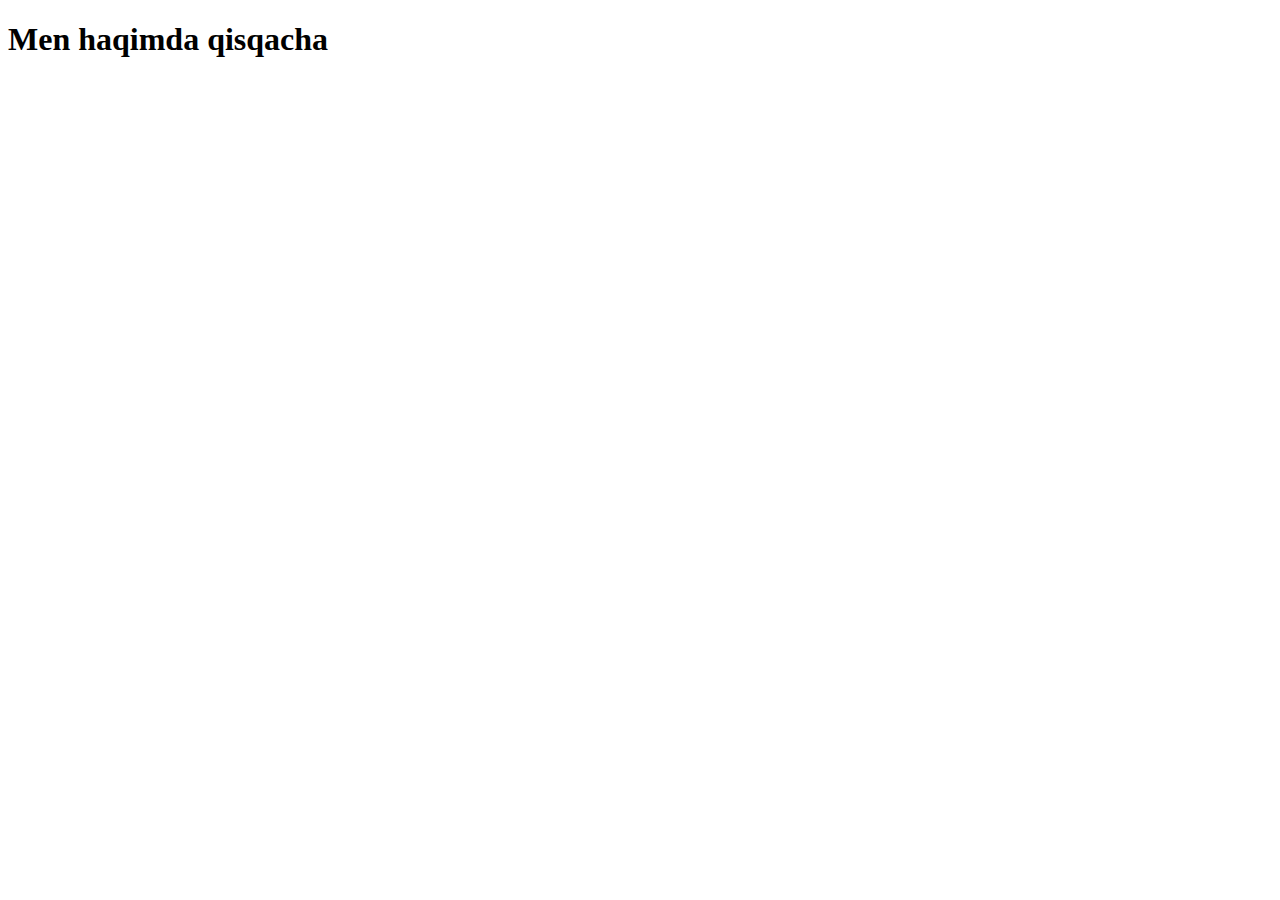
==== templates/briefly_about_me.html @ cbf0b670 "Its my life" ====
<!DOCTYPE html>
<html lang="en">
<head>
    <meta charset="UTF-8">
    <meta name="viewport" content="width=device-width, initial-scale=1.0">
    <title>Briefly about me</title>
</head>
<body>
    <h1>Men haqimda qisqacha</h1>
</body>
</html>
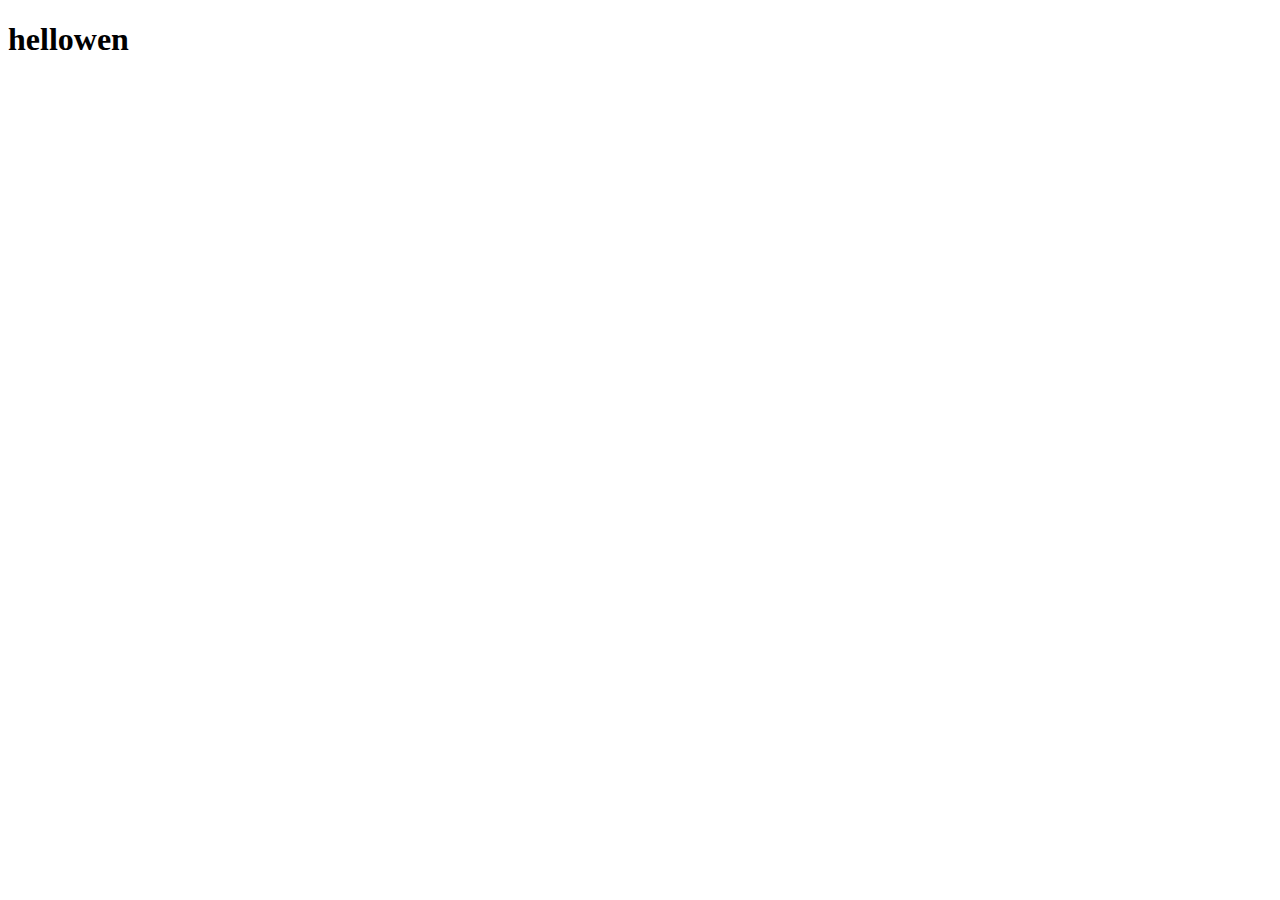
==== commit 528dcc02: "going..." ====
--- a/templates/briefly_about_me.html
+++ b/templates/briefly_about_me.html
@@ -1,11 +1,14 @@
 <!DOCTYPE html>
 <html lang="en">
 <head>
+    <link rel="style" href="template_styles/style_briefly_about_me.css">
     <meta charset="UTF-8">
     <meta name="viewport" content="width=device-width, initial-scale=1.0">
     <title>Briefly about me</title>
 </head>
 <body>
-    <h1>Men haqimda qisqacha</h1>
+    <h1>hellowen</h1>
+    <div class="global"></div>
+    
 </body>
 </html>--- a/templates/template_styles/style_briefly_about_me.css
+++ b/templates/template_styles/style_briefly_about_me.css
@@ -0,0 +1,16 @@
+.global{
+    width: 100%;
+    height: 100%;
+    background-color: aqua;
+}
+
+.personal{
+    width: 40px;
+    height: 100px;
+    background-color: blueviolet;
+}
+.about{
+    width: 60px;
+    height: 100px;
+    background-color: blue;
+}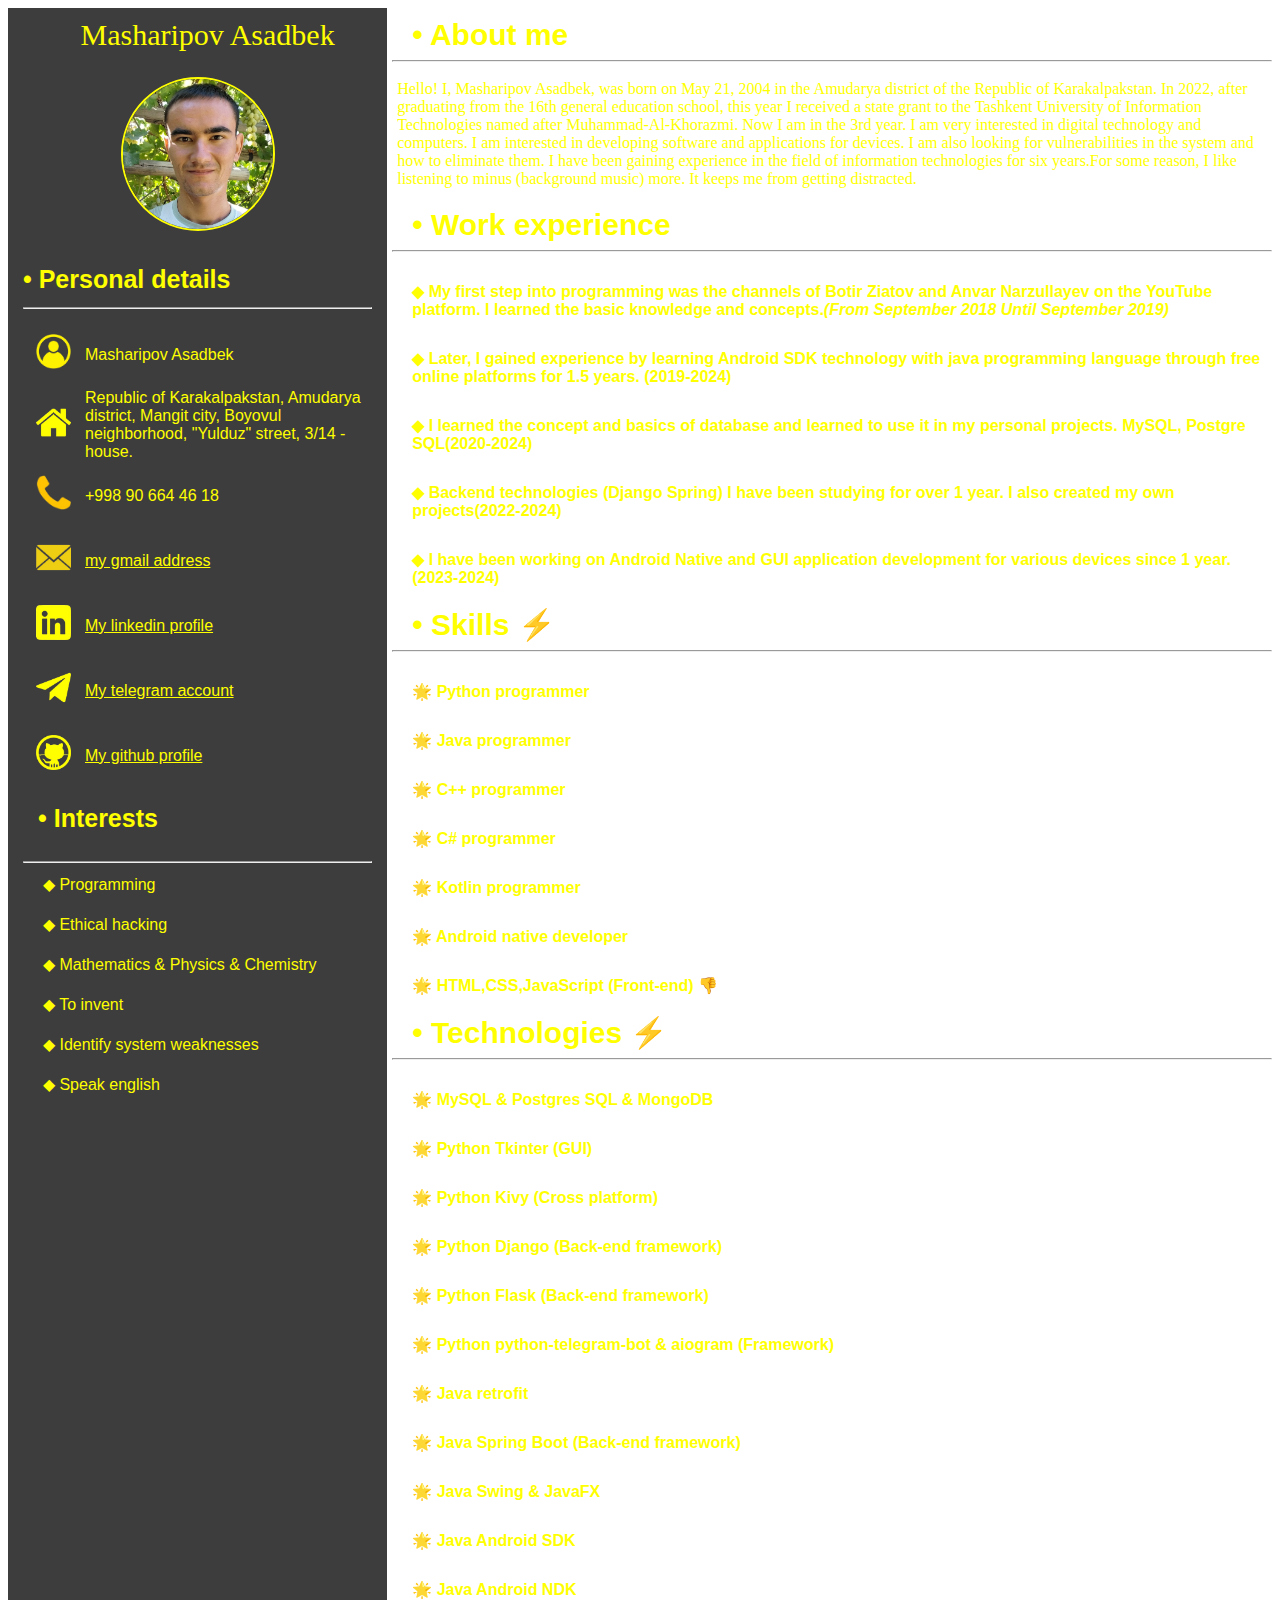
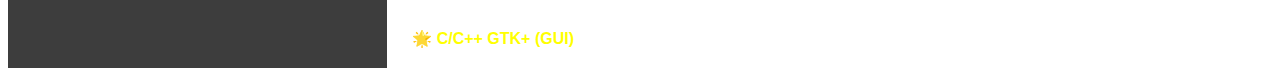
==== commit bafd3122: "we have finished the user interface" ====
--- a/templates/briefly_about_me.html
+++ b/templates/briefly_about_me.html
@@ -1,14 +1,221 @@
 <!DOCTYPE html>
 <html lang="en">
 <head>
-    <link rel="style" href="template_styles/style_briefly_about_me.css">
+    <link rel="stylesheet" href="template_styles/style_briefly_about_me.css">
     <meta charset="UTF-8">
     <meta name="viewport" content="width=device-width, initial-scale=1.0">
     <title>Briefly about me</title>
 </head>
 <body>
-    <h1>hellowen</h1>
-    <div class="global"></div>
-    
+    <div class="global">
+        <div class="personal">
+            <div class="name">Masharipov Asadbek</div>
+            <div class="for_image">
+                <img class="image" src="template_styles/template_images/me.jpg">
+            </div>
+            <div class="p_data">• Personal details
+                <hr>
+                <table>
+
+                    <tr>
+                        <td class="user_l">
+                            <img class="logo" src="template_styles/template_images/user.png">
+                        </td>
+                        <td class="user_d">Masharipov Asadbek</td>
+                    </tr>
+
+                    <tr>
+                        <td class="user_l">
+                            <img class="logo" src="template_styles/template_images/home.png">
+                        </td>
+                        <td class="user_d">Republic of Karakalpakstan, Amudarya district, Mangit city, Boyovul neighborhood,
+                            "Yulduz" street, 3/14 - house.</td>
+                    </tr>
+
+                    <tr>
+                        <td class="user_l">
+                            <img class="logo" src="template_styles/template_images/phone.png">
+                        </td>
+                        <td class="user_d">+998 90 664 46 18</td>
+                    </tr>
+
+                    <tr>
+                        <td class="user_l">
+                            <img class="logo" src="template_styles/template_images/gmail.png">
+                        </td>
+                        <td class="user_d">
+                            <a class="likn_" href="mailto:gnometerminal026@gmail.com?subject=Mavzu&body=Xabar matni" target="_blank">
+                                my gmail address
+                              </a>
+                        </td>
+                    </tr>
+
+                    <tr>
+                        <td class="user_l">
+                            <img class="logo" src="template_styles/template_images/linkedin.png">
+                        </td>
+                        <td class="user_d">
+                            <a class="likn_" target="_blank" href="https://www.linkedin.com/in/gnome-terminal-b15299329?utm_source=share&utm_campaign=share_via&utm_content=profile&utm_medium=android_app">
+                                My linkedin profile
+                            </a>
+                        </td>
+                    </tr>
+
+                    <tr>
+                        <td class="user_l">
+                            <img class="logo" src="template_styles/template_images/telegram.png">
+                        </td>
+                        <td class="user_d">
+                            <a class="likn_" target="_blank" href="https://t.me/gnomet26">
+                                My telegram account
+                            </a>
+                        </td>
+                    </tr>
+
+                    <tr>
+                        <td class="user_l">
+                            <img class="logo" src="template_styles/template_images/github.png">
+                        </td>
+                        <td class="user_d">
+                            <a class="likn_" target="_blank" href="https://github.com/Gnomet26?tab=repositories">
+                                My github profile
+                            </a>
+                        </td>
+                    </tr>
+
+                </table>
+                <div class="p_data">• Interests
+                </div>
+                <hr>
+                <div class="list_">
+                    ◆ Programming
+                </div>
+                <div class="list_">
+                    ◆ Ethical hacking
+                </div>
+                <div class="list_">
+                    ◆ Mathematics & Physics & Chemistry
+                </div>
+                <div class="list_">
+                    ◆ To invent
+                </div>
+                <div class="list_">
+                    ◆ Identify system weaknesses
+                </div>
+
+                <div class="list_">
+                    ◆ Speak english
+                </div>
+            </div>
+        </div>
+        <div class="about">
+
+            <div class="about_me">• About me</div>
+
+            <hr style="margin-left: 5px;">
+
+            <div class="about_me_text">Hello! I, Masharipov Asadbek, was born on May 21, 2004 in the Amudarya district of the Republic of Karakalpakstan. In 2022, after graduating from the 16th general education school, this year I received a state grant to the Tashkent University of Information Technologies named after Muhammad-Al-Khorazmi. Now I am in the 3rd year. I am very interested in digital technology and computers. I am interested in developing software and applications for devices. I am also looking for vulnerabilities in the system and how to eliminate them. I have been gaining experience in the field of information technologies for six years.For some reason, I like listening to minus (background music) more. It keeps me from getting distracted.</div>
+
+            <div class="about_me">• Work experience</div>
+
+            <hr style="margin-left: 5px;">
+
+            <div class="work_experience_text">
+                ◆  My first step into programming was the channels of Botir Ziatov and Anvar Narzullayev on the YouTube platform. I learned the basic knowledge and concepts.<i>(From September 2018 Until September 2019)</i>
+            </div>
+            <div class="work_experience_text">
+                ◆  Later, I gained experience by learning Android SDK technology with java programming language through free online platforms for 1.5 years. (2019-2024)
+            </div>
+            <div class="work_experience_text">
+                ◆  I learned the concept and basics of database and learned to use it in my personal projects. MySQL, Postgre SQL(2020-2024)
+            </div>
+            <div class="work_experience_text">
+                ◆  Backend technologies (Django Spring) I have been studying for over 1 year. I also created my own projects(2022-2024)
+            </div>
+            <div class="work_experience_text">
+                ◆  I have been working on Android Native and GUI application development for various devices since 1 year.(2023-2024)
+            </div>
+
+            <div class="about_me">• Skills ⚡</div>
+
+            <hr style="margin-left: 5px;">
+
+            <div class="work_experience_text">
+                🌟 Python programmer
+            </div>
+            <div class="work_experience_text">
+                🌟 Java programmer
+            </div>
+            <div class="work_experience_text">
+                🌟 C++ programmer
+            </div>
+            <div class="work_experience_text">
+                🌟 C# programmer
+            </div>
+            <div class="work_experience_text">
+                🌟 Kotlin programmer
+            </div>
+            <div class="work_experience_text">
+                🌟 Android native developer
+            </div>
+            <div class="work_experience_text">
+                🌟 HTML,CSS,JavaScript (Front-end) 👎
+            </div>
+
+            <div class="about_me">• Technologies ⚡</div>
+
+            <hr style="margin-left: 5px;">
+
+            <div class="work_experience_text">
+                🌟 MySQL & Postgres SQL & MongoDB
+            </div>
+
+            <div class="work_experience_text">
+                🌟 Python Tkinter (GUI)
+            </div>
+
+            <div class="work_experience_text">
+                🌟 Python Kivy (Cross platform)
+            </div>
+
+            <div class="work_experience_text">
+                🌟 Python Django (Back-end framework)
+            </div>
+
+            <div class="work_experience_text">
+                🌟 Python Flask (Back-end framework)
+            </div>
+
+            <div class="work_experience_text">
+                🌟 Python python-telegram-bot & aiogram (Framework)
+            </div>
+
+            <div class="work_experience_text">
+                🌟 Java retrofit
+            </div>
+            <div class="work_experience_text">
+                🌟 Java Spring Boot (Back-end framework)
+            </div>
+            <div class="work_experience_text">
+                🌟 Java Swing & JavaFX
+            </div>
+
+            <div class="work_experience_text">
+                🌟 Java Android SDK 
+            </div>
+            <div class="work_experience_text">
+                🌟 Java Android NDK
+            </div>
+
+            <div class="work_experience_text">
+                🌟 C/C++ GTK+ (GUI)
+            </div>
+
+
+
+
+
+        </div>
+    </div>
 </body>
 </html>--- a/templates/template_styles/style_briefly_about_me.css
+++ b/templates/template_styles/style_briefly_about_me.css
@@ -1,16 +1,107 @@
 .global{
     width: 100%;
-    height: 100%;
-    background-color: aqua;
+    height: auto;
+    display: flex;
+}
+.personal{
+    width: 30%;
+    height: auto;
+    background-color: rgb(61, 61, 61);
+}
+.about{
+    width: 70%;
+    height: auto;
 }
 
-.personal{
-    width: 40px;
-    height: 100px;
-    background-color: blueviolet;
+.name{
+    text-align: center;
+    width: 100%;
+    height: auto;
+    font-size: 30px;
+    color: yellow;
+    padding: 10px;
 }
-.about{
-    width: 60px;
-    height: 100px;
-    background-color: blue;
+
+.for_image{
+    text-align: center;
+}
+
+.image{
+    width: 150px;
+    height: 150px;
+    border: solid;
+    border-radius: 50%;
+    overflow: hidden;
+    margin: 15px;
+    border-color: yellow;
+    border-width: 2px;
+}
+
+.p_data{
+    font-size: 25px;
+    padding: 15px;
+    font-family: Arial, Helvetica, sans-serif;
+    font-weight: bold;
+    color: yellow;
+}
+
+.logo{
+    width: 35px;
+    height: 35px;
+    padding: 10px;
+    background-color: rgb(61, 61, 61);
+}
+
+.user_d{
+    background-color: rgb(61, 61, 61);
+    font-size: 16px;
+    font-weight: normal;
+    font-family: Arial, Helvetica, sans-serif;
+
+}
+
+.likn_{
+    color: yellow;
+}
+
+.list_{
+    width: auto;
+    height: 30px;
+    color: yellow;
+    font-size: 16px;
+    font-family: Arial, Helvetica, sans-serif;
+    font-weight: normal;
+    margin-left: 20px;
+    margin-top: 10px;
+
+}
+
+.about_me{
+    color: yellow;
+    font-size: 30px;
+    font-family: Arial, Helvetica, sans-serif;
+    font-weight: bold;
+    margin-left: 25px;
+    margin-top: 10px;
+}
+
+.about_me_text{
+    color: yellow;
+    width: auto;
+    height: auto;
+    padding: 10px;
+    font-family: 'Times New Roman', Times, serif;
+    font-size: 16px;
+    font-weight: normal;
+}
+
+.work_experience_text{
+    color: yellow;
+    font-size: 16px;
+    font-weight: bold;
+    font-family: Arial, Helvetica, sans-serif;
+    margin-left: 25px;
+    margin-top: 30px;
+    margin-bottom: 20px;
+
 }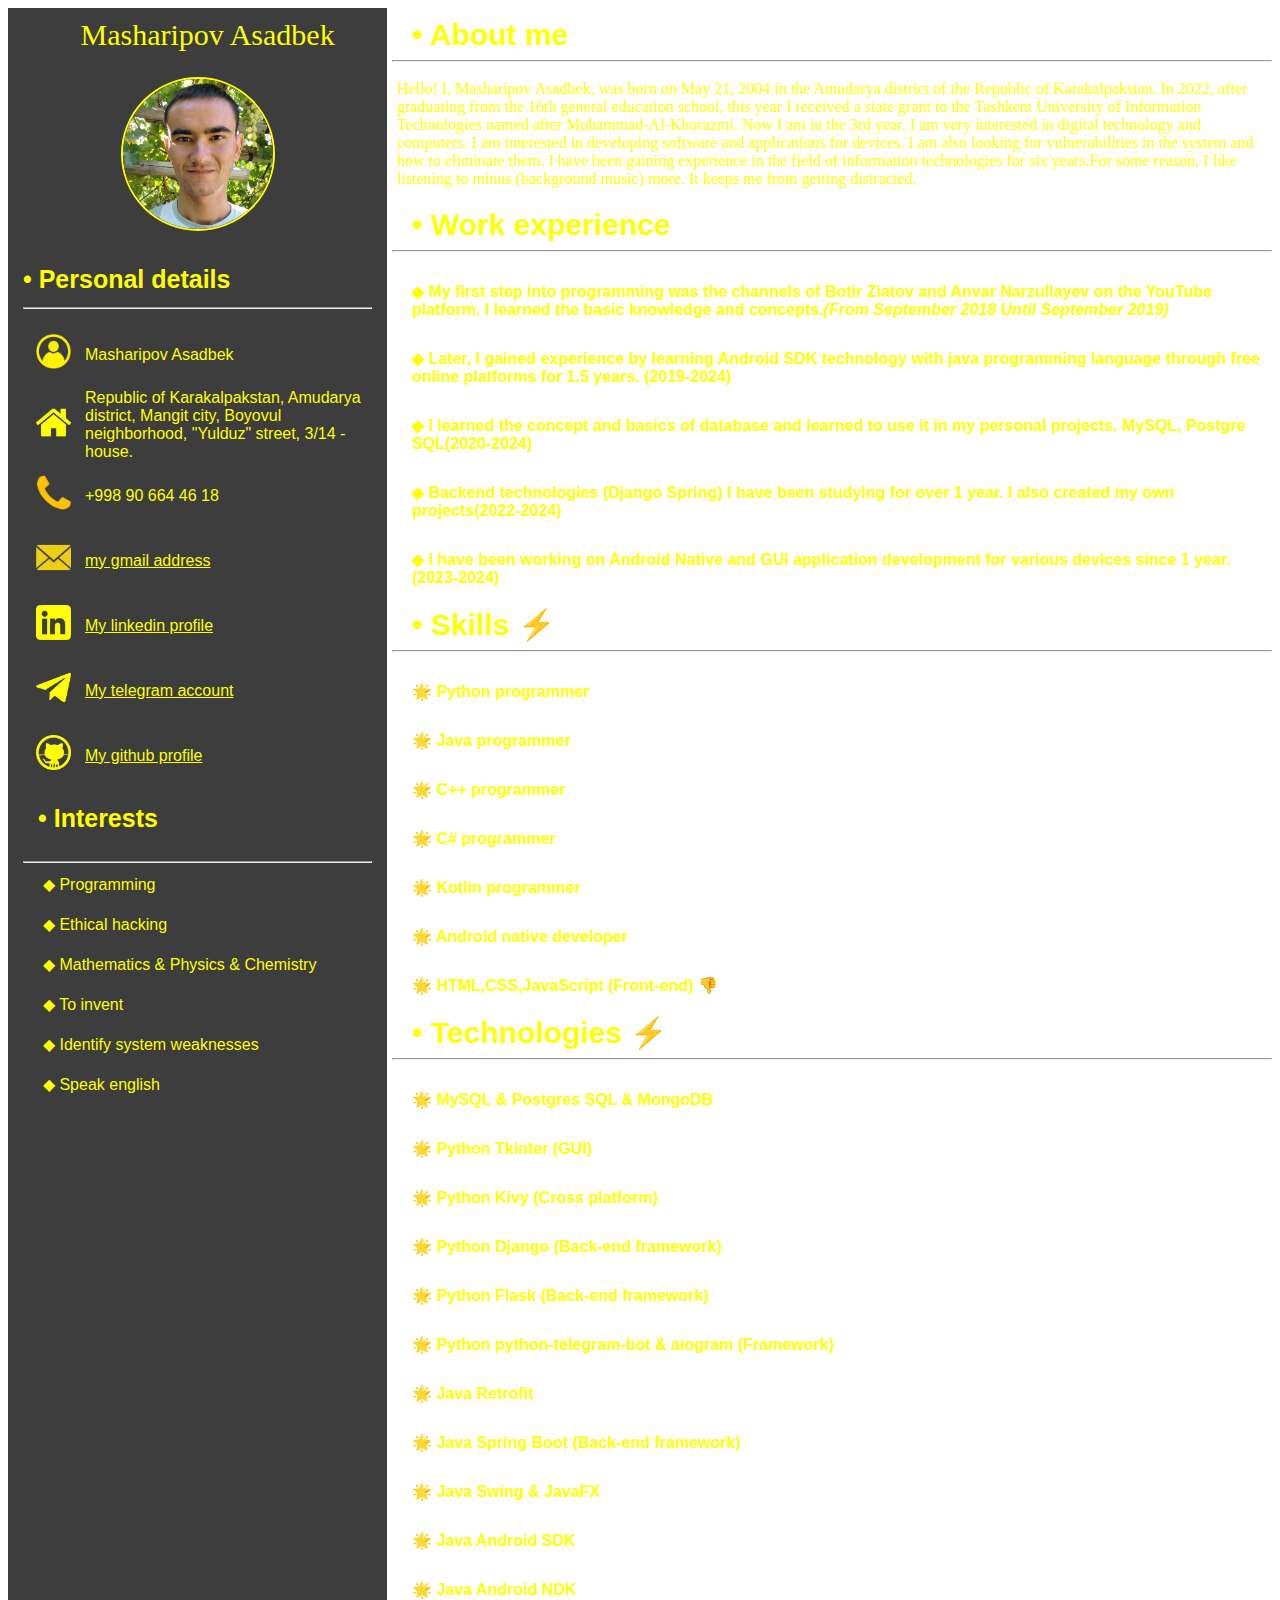
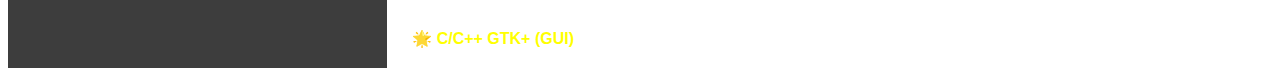
==== commit 4c77fe8e: "All commit" ====
--- a/templates/briefly_about_me.html
+++ b/templates/briefly_about_me.html
@@ -191,7 +191,7 @@
             </div>
 
             <div class="work_experience_text">
-                🌟 Java retrofit
+                🌟 Java Retrofit
             </div>
             <div class="work_experience_text">
                 🌟 Java Spring Boot (Back-end framework)
